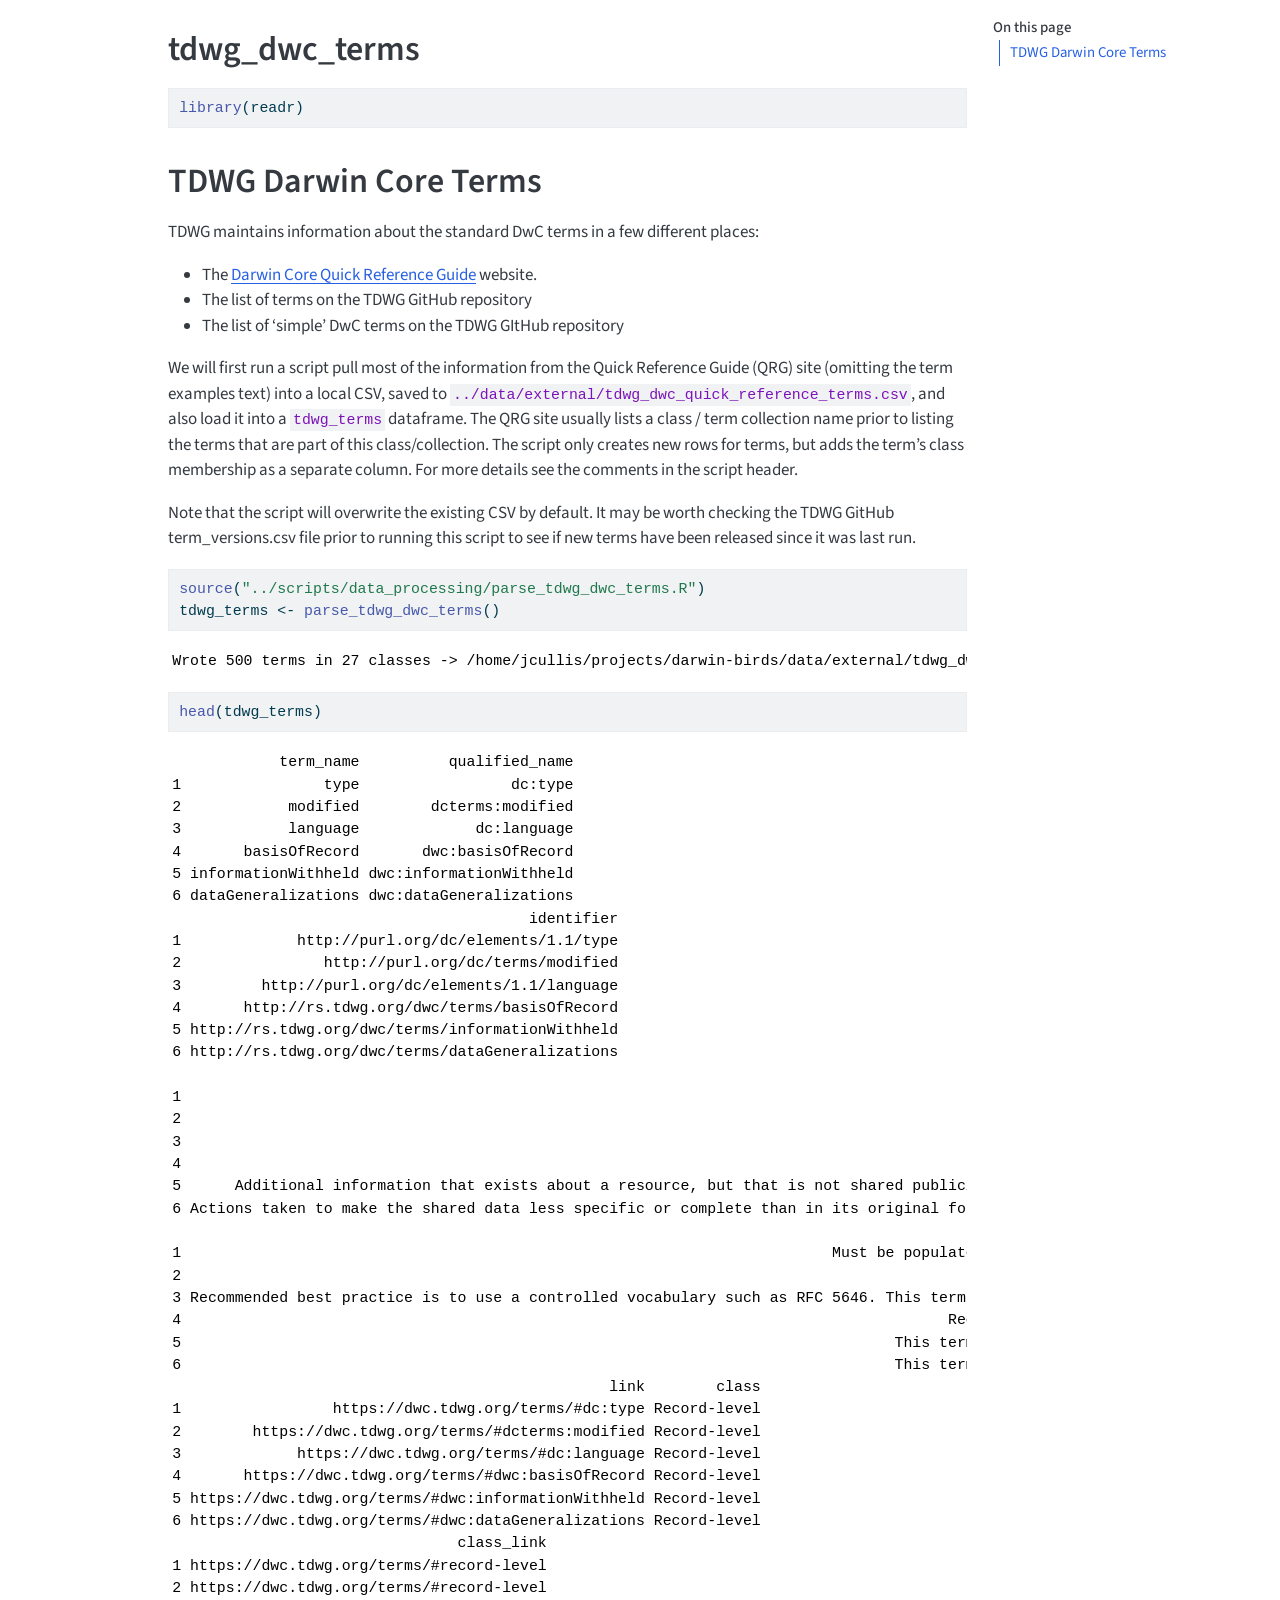
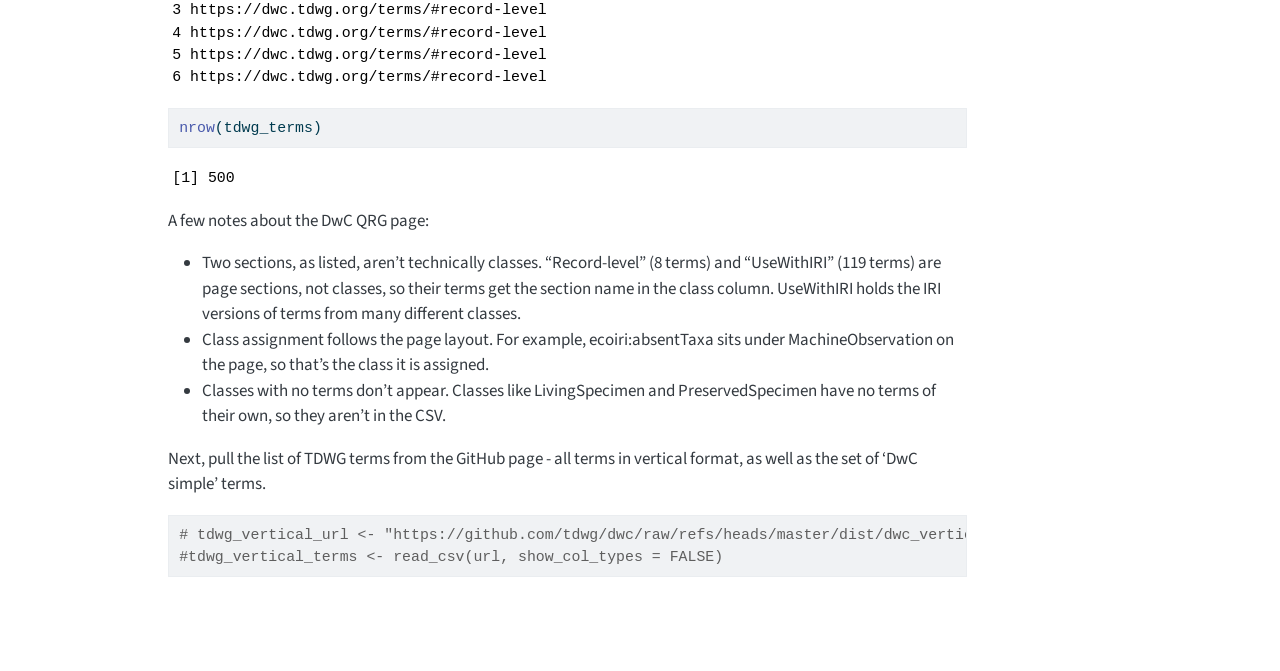
==== docs/tdwg_dwc_terms.html @ 23da7d36 "add rendered html for quarto notebooks in docs/ folder." ====
<!DOCTYPE html>
<html xmlns="http://www.w3.org/1999/xhtml" lang="en" xml:lang="en"><head>

<meta charset="utf-8">
<meta name="generator" content="quarto-1.9.38">

<meta name="viewport" content="width=device-width, initial-scale=1.0, user-scalable=yes">


<title>tdwg_dwc_terms – My Project</title>
<style>
/* Default styles provided by pandoc.
** See https://pandoc.org/MANUAL.html#variables-for-html for config info.
*/
code{white-space: pre-wrap;}
span.smallcaps{font-variant: small-caps;}
div.columns{display: flex; gap: min(4vw, 1.5em);}
div.column{flex: auto; overflow-x: auto;}
div.hanging-indent{margin-left: 1.5em; text-indent: -1.5em;}
ul.task-list{list-style: none;}
ul.task-list li input[type="checkbox"] {
  width: 0.8em;
  margin: 0 0.8em 0.2em -1em; /* quarto-specific, see https://github.com/quarto-dev/quarto-cli/issues/4556 */ 
  vertical-align: middle;
}
/* CSS for syntax highlighting */
html { -webkit-text-size-adjust: 100%; }
pre > code.sourceCode { white-space: pre; position: relative; }
pre > code.sourceCode > span { display: inline-block; line-height: 1.25; }
pre > code.sourceCode > span:empty { height: 1.2em; }
.sourceCode { overflow: visible; }
code.sourceCode > span { color: inherit; text-decoration: inherit; }
div.sourceCode { margin: 1em 0; }
pre.sourceCode { margin: 0; }
@media screen {
div.sourceCode { overflow: auto; }
}
@media print {
pre > code.sourceCode { white-space: pre-wrap; }
pre > code.sourceCode > span { text-indent: -5em; padding-left: 5em; }
}
pre.numberSource code
  { counter-reset: source-line 0; }
pre.numberSource code > span
  { position: relative; left: -4em; counter-increment: source-line; }
pre.numberSource code > span > a:first-child::before
  { content: counter(source-line);
    position: relative; left: -1em; text-align: right; vertical-align: baseline;
    border: none; display: inline-block;
    -webkit-touch-callout: none; -webkit-user-select: none;
    -khtml-user-select: none; -moz-user-select: none;
    -ms-user-select: none; user-select: none;
    padding: 0 4px; width: 4em;
  }
pre.numberSource { margin-left: 3em;  padding-left: 4px; }
div.sourceCode
  {   }
@media screen {
pre > code.sourceCode > span > a:first-child::before { text-decoration: underline; }
}
</style>


<script src="site_libs/quarto-nav/quarto-nav.js"></script>
<script src="site_libs/clipboard/clipboard.min.js"></script>
<script src="site_libs/quarto-search/autocomplete.umd.js"></script>
<script src="site_libs/quarto-search/fuse.min.js"></script>
<script src="site_libs/quarto-search/quarto-search.js"></script>
<meta name="quarto:offset" content="./">
<script src="site_libs/quarto-html/quarto.js" type="module"></script>
<script src="site_libs/quarto-html/tabsets/tabsets.js" type="module"></script>
<script src="site_libs/quarto-html/popper.min.js"></script>
<script src="site_libs/quarto-html/tippy.umd.min.js"></script>
<script src="site_libs/quarto-html/anchor.min.js"></script>
<link href="site_libs/quarto-html/tippy.css" rel="stylesheet">
<link href="site_libs/quarto-html/quarto-syntax-highlighting-15634bcf2e68342d4ad2dfa704d543f6.css" rel="stylesheet" id="quarto-text-highlighting-styles">
<script src="site_libs/bootstrap/bootstrap.min.js"></script>
<link href="site_libs/bootstrap/bootstrap-icons.css" rel="stylesheet">
<link href="site_libs/bootstrap/bootstrap-7b82a6119144b28700c9a8a4de5fe37f.min.css" rel="stylesheet" append-hash="true" id="quarto-bootstrap" data-mode="light">
<script id="quarto-search-options" type="application/json">{
  "location": "sidebar",
  "copy-button": false,
  "collapse-after": 3,
  "panel-placement": "start",
  "type": "textbox",
  "limit": 50,
  "keyboard-shortcut": [
    "f",
    "/",
    "s"
  ],
  "show-item-context": false,
  "language": {
    "search-no-results-text": "No results",
    "search-matching-documents-text": "matching documents",
    "search-copy-link-title": "Copy link to search",
    "search-hide-matches-text": "Hide additional matches",
    "search-more-match-text": "more match in this document",
    "search-more-matches-text": "more matches in this document",
    "search-clear-button-title": "Clear",
    "search-text-placeholder": "",
    "search-detached-cancel-button-title": "Cancel",
    "search-submit-button-title": "Submit",
    "search-label": "Search"
  }
}</script>


</head>

<body class="quarto-light">

<div id="quarto-search-results"></div>
<!-- content -->
<div id="quarto-content" class="quarto-container page-columns page-rows-contents page-layout-article">
<!-- sidebar -->
<!-- margin-sidebar -->
    <div id="quarto-margin-sidebar" class="sidebar margin-sidebar">
        <nav id="TOC" role="doc-toc" class="toc-active">
    <h2 id="toc-title">On this page</h2>
   
  <ul>
  <li><a href="#tdwg-darwin-core-terms" id="toc-tdwg-darwin-core-terms" class="nav-link active" data-scroll-target="#tdwg-darwin-core-terms">TDWG Darwin Core Terms</a></li>
  </ul>
</nav>
    </div>
<!-- main -->
<main class="content" id="quarto-document-content">

<header id="title-block-header" class="quarto-title-block default">
<div class="quarto-title">
<h1 class="title">tdwg_dwc_terms</h1>
</div>



<div class="quarto-title-meta">

    
  
    
  </div>
  


</header>


<div class="cell">
<div class="code-copy-outer-scaffold"><div class="sourceCode cell-code" id="cb1"><pre class="sourceCode r code-with-copy"><code class="sourceCode r"><span id="cb1-1"><a href="#cb1-1" aria-hidden="true" tabindex="-1"></a><span class="fu">library</span>(readr)</span></code></pre></div><button title="Copy to Clipboard" class="code-copy-button"><i class="bi"></i></button></div>
</div>
<section id="tdwg-darwin-core-terms" class="level1">
<h1>TDWG Darwin Core Terms</h1>
<p>TDWG maintains information about the standard DwC terms in a few different places:</p>
<ul>
<li>The <a href="https://dwc.tdwg.org/terms/">Darwin Core Quick Reference Guide</a> website.</li>
<li>The list of terms on the TDWG GitHub repository</li>
<li>The list of ‘simple’ DwC terms on the TDWG GItHub repository</li>
</ul>
<p>We will first run a script pull most of the information from the Quick Reference Guide (QRG) site (omitting the term examples text) into a local CSV, saved to <code>../data/external/tdwg_dwc_quick_reference_terms.csv</code>, and also load it into a <code>tdwg_terms</code> dataframe. The QRG site usually lists a class / term collection name prior to listing the terms that are part of this class/collection. The script only creates new rows for terms, but adds the term’s class membership as a separate column. For more details see the comments in the script header.</p>
<p>Note that the script will overwrite the existing CSV by default. It may be worth checking the TDWG GitHub term_versions.csv file prior to running this script to see if new terms have been released since it was last run.</p>
<div class="cell">
<div class="code-copy-outer-scaffold"><div class="sourceCode cell-code" id="cb2"><pre class="sourceCode r code-with-copy"><code class="sourceCode r"><span id="cb2-1"><a href="#cb2-1" aria-hidden="true" tabindex="-1"></a><span class="fu">source</span>(<span class="st">"../scripts/data_processing/parse_tdwg_dwc_terms.R"</span>)</span>
<span id="cb2-2"><a href="#cb2-2" aria-hidden="true" tabindex="-1"></a>tdwg_terms <span class="ot">&lt;-</span> <span class="fu">parse_tdwg_dwc_terms</span>()</span></code></pre></div><button title="Copy to Clipboard" class="code-copy-button"><i class="bi"></i></button></div>
<div class="cell-output cell-output-stderr">
<pre><code>Wrote 500 terms in 27 classes -&gt; /home/jcullis/projects/darwin-birds/data/external/tdwg_dwc_quick_reference_terms.csv</code></pre>
</div>
<div class="code-copy-outer-scaffold"><div class="sourceCode cell-code" id="cb4"><pre class="sourceCode r code-with-copy"><code class="sourceCode r"><span id="cb4-1"><a href="#cb4-1" aria-hidden="true" tabindex="-1"></a><span class="fu">head</span>(tdwg_terms)</span></code></pre></div><button title="Copy to Clipboard" class="code-copy-button"><i class="bi"></i></button></div>
<div class="cell-output cell-output-stdout">
<pre><code>            term_name          qualified_name
1                type                 dc:type
2            modified        dcterms:modified
3            language             dc:language
4       basisOfRecord       dwc:basisOfRecord
5 informationWithheld dwc:informationWithheld
6 dataGeneralizations dwc:dataGeneralizations
                                        identifier
1             http://purl.org/dc/elements/1.1/type
2                http://purl.org/dc/terms/modified
3         http://purl.org/dc/elements/1.1/language
4       http://rs.tdwg.org/dwc/terms/basisOfRecord
5 http://rs.tdwg.org/dwc/terms/informationWithheld
6 http://rs.tdwg.org/dwc/terms/dataGeneralizations
                                                                                                                                                                definition
1                                                                                                                                     The nature or genre of the resource.
2                                                                                                                                  Date on which the resource was changed.
3                                                                                                                                              A language of the resource.
4                                                                                                                                  The specific nature of the data record.
5      Additional information that exists about a resource, but that is not shared publicly. Suggests that alternative data of higher quality may be available on request.
6 Actions taken to make the shared data less specific or complete than in its original form. Suggests that alternative data of higher quality may be available on request.
                                                                                                                                                                                                                           notes
1                                                                         Must be populated with a value from the DCMI type vocabulary (https://www.dublincore.org/specifications/dublin-core/dcmi-type-vocabulary/2010-10-11/).
2                                                                                                                                                   Recommended best practice is to use a date that conforms to ISO 8601-1:2019.
3 Recommended best practice is to use a controlled vocabulary such as RFC 5646. This term has an equivalent in the dcterms: namespace that allows only an IRI as a value, whereas this term allows for any string literal value.
4                                                                                      Recommended best practice is to use a controlled vocabulary such as the set of local names of the identifiers for classes in Darwin Core.
5                                                                                This term has an equivalent in the dwciri: namespace that allows only an IRI as a value, whereas this term allows for any string literal value.
6                                                                                This term has an equivalent in the dwciri: namespace that allows only an IRI as a value, whereas this term allows for any string literal value.
                                                 link        class
1                 https://dwc.tdwg.org/terms/#dc:type Record-level
2        https://dwc.tdwg.org/terms/#dcterms:modified Record-level
3             https://dwc.tdwg.org/terms/#dc:language Record-level
4       https://dwc.tdwg.org/terms/#dwc:basisOfRecord Record-level
5 https://dwc.tdwg.org/terms/#dwc:informationWithheld Record-level
6 https://dwc.tdwg.org/terms/#dwc:dataGeneralizations Record-level
                                class_link
1 https://dwc.tdwg.org/terms/#record-level
2 https://dwc.tdwg.org/terms/#record-level
3 https://dwc.tdwg.org/terms/#record-level
4 https://dwc.tdwg.org/terms/#record-level
5 https://dwc.tdwg.org/terms/#record-level
6 https://dwc.tdwg.org/terms/#record-level</code></pre>
</div>
<div class="code-copy-outer-scaffold"><div class="sourceCode cell-code" id="cb6"><pre class="sourceCode r code-with-copy"><code class="sourceCode r"><span id="cb6-1"><a href="#cb6-1" aria-hidden="true" tabindex="-1"></a><span class="fu">nrow</span>(tdwg_terms)</span></code></pre></div><button title="Copy to Clipboard" class="code-copy-button"><i class="bi"></i></button></div>
<div class="cell-output cell-output-stdout">
<pre><code>[1] 500</code></pre>
</div>
</div>
<p>A few notes about the DwC QRG page:</p>
<ul>
<li>Two sections, as listed, aren’t technically classes. “Record-level” (8 terms) and “UseWithIRI” (119 terms) are page sections, not classes, so their terms get the section name in the class column. UseWithIRI holds the IRI versions of terms from many different classes.</li>
<li>Class assignment follows the page layout. For example, ecoiri:absentTaxa sits under MachineObservation on the page, so that’s the class it is assigned.</li>
<li>Classes with no terms don’t appear. Classes like LivingSpecimen and PreservedSpecimen have no terms of their own, so they aren’t in the CSV.</li>
</ul>
<p>Next, pull the list of TDWG terms from the GitHub page - all terms in vertical format, as well as the set of ‘DwC simple’ terms.</p>
<div class="cell">
<div class="code-copy-outer-scaffold"><div class="sourceCode cell-code" id="cb8"><pre class="sourceCode r code-with-copy"><code class="sourceCode r"><span id="cb8-1"><a href="#cb8-1" aria-hidden="true" tabindex="-1"></a><span class="co"># tdwg_vertical_url &lt;- "https://github.com/tdwg/dwc/raw/refs/heads/master/dist/dwc_vertical.csv"</span></span>
<span id="cb8-2"><a href="#cb8-2" aria-hidden="true" tabindex="-1"></a><span class="co">#tdwg_vertical_terms &lt;- read_csv(url, show_col_types = FALSE)</span></span></code></pre></div><button title="Copy to Clipboard" class="code-copy-button"><i class="bi"></i></button></div>
</div>


</section>

</main> <!-- /main -->
<script id="quarto-html-after-body" type="application/javascript">
  window.document.addEventListener("DOMContentLoaded", function (event) {
    const icon = "";
    const anchorJS = new window.AnchorJS();
    anchorJS.options = {
      placement: 'right',
      icon: icon
    };
    anchorJS.add('.anchored');
    const isCodeAnnotation = (el) => {
      for (const clz of el.classList) {
        if (clz.startsWith('code-annotation-')) {                     
          return true;
        }
      }
      return false;
    }
    const onCopySuccess = function(e) {
      // button target
      const button = e.trigger;
      // don't keep focus
      button.blur();
      // flash "checked"
      button.classList.add('code-copy-button-checked');
      var currentTitle = button.getAttribute("title");
      button.setAttribute("title", "Copied!");
      let tooltip;
      if (window.bootstrap) {
        button.setAttribute("data-bs-toggle", "tooltip");
        button.setAttribute("data-bs-placement", "left");
        button.setAttribute("data-bs-title", "Copied!");
        tooltip = new bootstrap.Tooltip(button, 
          { trigger: "manual", 
            customClass: "code-copy-button-tooltip",
            offset: [0, -8]});
        tooltip.show();    
      }
      setTimeout(function() {
        if (tooltip) {
          tooltip.hide();
          button.removeAttribute("data-bs-title");
          button.removeAttribute("data-bs-toggle");
          button.removeAttribute("data-bs-placement");
        }
        button.setAttribute("title", currentTitle);
        button.classList.remove('code-copy-button-checked');
      }, 1000);
      // clear code selection
      e.clearSelection();
    }
    const getTextToCopy = function(trigger) {
      const outerScaffold = trigger.parentElement.cloneNode(true);
      const codeEl = outerScaffold.querySelector('code');
      for (const childEl of codeEl.children) {
        if (isCodeAnnotation(childEl)) {
          childEl.remove();
        }
      }
      return codeEl.innerText;
    }
    const clipboard = new window.ClipboardJS('.code-copy-button:not([data-in-quarto-modal])', {
      text: getTextToCopy
    });
    clipboard.on('success', onCopySuccess);
    if (window.document.getElementById('quarto-embedded-source-code-modal')) {
      const clipboardModal = new window.ClipboardJS('.code-copy-button[data-in-quarto-modal]', {
        text: getTextToCopy,
        container: window.document.getElementById('quarto-embedded-source-code-modal')
      });
      clipboardModal.on('success', onCopySuccess);
    }
      var localhostRegex = new RegExp(/^(?:http|https):\/\/localhost\:?[0-9]*\//);
      var mailtoRegex = new RegExp(/^mailto:/);
        var filterRegex = new RegExp('/' + window.location.host + '/');
      var isInternal = (href) => {
          return filterRegex.test(href) || localhostRegex.test(href) || mailtoRegex.test(href);
      }
      // Inspect non-navigation links and adorn them if external
     var links = window.document.querySelectorAll('a[href]:not(.nav-link):not(.navbar-brand):not(.toc-action):not(.sidebar-link):not(.sidebar-item-toggle):not(.pagination-link):not(.no-external):not([aria-hidden]):not(.dropdown-item):not(.quarto-navigation-tool):not(.about-link)');
      for (var i=0; i<links.length; i++) {
        const link = links[i];
        if (!isInternal(link.href)) {
          // undo the damage that might have been done by quarto-nav.js in the case of
          // links that we want to consider external
          if (link.dataset.originalHref !== undefined) {
            link.href = link.dataset.originalHref;
          }
        }
      }
    function tippyHover(el, contentFn, onTriggerFn, onUntriggerFn) {
      const config = {
        allowHTML: true,
        maxWidth: 500,
        delay: 100,
        arrow: false,
        appendTo: function(el) {
            return el.parentElement;
        },
        interactive: true,
        interactiveBorder: 10,
        theme: 'quarto',
        placement: 'bottom-start',
      };
      if (contentFn) {
        config.content = contentFn;
      }
      if (onTriggerFn) {
        config.onTrigger = onTriggerFn;
      }
      if (onUntriggerFn) {
        config.onUntrigger = onUntriggerFn;
      }
      window.tippy(el, config); 
    }
    const noterefs = window.document.querySelectorAll('a[role="doc-noteref"]');
    for (var i=0; i<noterefs.length; i++) {
      const ref = noterefs[i];
      tippyHover(ref, function() {
        // use id or data attribute instead here
        let href = ref.getAttribute('data-footnote-href') || ref.getAttribute('href');
        try { href = new URL(href).hash; } catch {}
        const id = href.replace(/^#\/?/, "");
        const note = window.document.getElementById(id);
        if (note) {
          return note.innerHTML;
        } else {
          return "";
        }
      });
    }
    const xrefs = window.document.querySelectorAll('a.quarto-xref');
    const processXRef = (id, note) => {
      // Strip column container classes
      const stripColumnClz = (el) => {
        el.classList.remove("page-full", "page-columns");
        if (el.children) {
          for (const child of el.children) {
            stripColumnClz(child);
          }
        }
      }
      stripColumnClz(note)
      if (id === null || id.startsWith('sec-')) {
        // Special case sections, only their first couple elements
        const container = document.createElement("div");
        if (note.children && note.children.length > 2) {
          container.appendChild(note.children[0].cloneNode(true));
          for (let i = 1; i < note.children.length; i++) {
            const child = note.children[i];
            if (child.tagName === "P" && child.innerText === "") {
              continue;
            } else {
              container.appendChild(child.cloneNode(true));
              break;
            }
          }
          if (window.Quarto?.typesetMath) {
            window.Quarto.typesetMath(container);
          }
          return container.innerHTML
        } else {
          if (window.Quarto?.typesetMath) {
            window.Quarto.typesetMath(note);
          }
          return note.innerHTML;
        }
      } else {
        // Remove any anchor links if they are present
        const anchorLink = note.querySelector('a.anchorjs-link');
        if (anchorLink) {
          anchorLink.remove();
        }
        if (window.Quarto?.typesetMath) {
          window.Quarto.typesetMath(note);
        }
        if (note.classList.contains("callout")) {
          return note.outerHTML;
        } else {
          return note.innerHTML;
        }
      }
    }
    for (var i=0; i<xrefs.length; i++) {
      const xref = xrefs[i];
      tippyHover(xref, undefined, function(instance) {
        instance.disable();
        let url = xref.getAttribute('href');
        let hash = undefined; 
        if (url.startsWith('#')) {
          hash = url;
        } else {
          try { hash = new URL(url).hash; } catch {}
        }
        if (hash) {
          const id = hash.replace(/^#\/?/, "");
          const note = window.document.getElementById(id);
          if (note !== null) {
            try {
              const html = processXRef(id, note.cloneNode(true));
              instance.setContent(html);
            } finally {
              instance.enable();
              instance.show();
            }
          } else {
            // See if we can fetch this
            fetch(url.split('#')[0])
            .then(res => res.text())
            .then(html => {
              const parser = new DOMParser();
              const htmlDoc = parser.parseFromString(html, "text/html");
              const note = htmlDoc.getElementById(id);
              if (note !== null) {
                const html = processXRef(id, note);
                instance.setContent(html);
              } 
            }).finally(() => {
              instance.enable();
              instance.show();
            });
          }
        } else {
          // See if we can fetch a full url (with no hash to target)
          // This is a special case and we should probably do some content thinning / targeting
          fetch(url)
          .then(res => res.text())
          .then(html => {
            const parser = new DOMParser();
            const htmlDoc = parser.parseFromString(html, "text/html");
            const note = htmlDoc.querySelector('main.content');
            if (note !== null) {
              // This should only happen for chapter cross references
              // (since there is no id in the URL)
              // remove the first header
              if (note.children.length > 0 && note.children[0].tagName === "HEADER") {
                note.children[0].remove();
              }
              const html = processXRef(null, note);
              instance.setContent(html);
            } 
          }).finally(() => {
            instance.enable();
            instance.show();
          });
        }
      }, function(instance) {
      });
    }
        let selectedAnnoteEl;
        const selectorForAnnotation = ( cell, annotation) => {
          let cellAttr = 'data-code-cell="' + cell + '"';
          let lineAttr = 'data-code-annotation="' +  annotation + '"';
          const selector = 'span[' + cellAttr + '][' + lineAttr + ']';
          return selector;
        }
        const selectCodeLines = (annoteEl) => {
          const doc = window.document;
          const targetCell = annoteEl.getAttribute("data-target-cell");
          const targetAnnotation = annoteEl.getAttribute("data-target-annotation");
          const annoteSpan = window.document.querySelector(selectorForAnnotation(targetCell, targetAnnotation));
          const lines = annoteSpan.getAttribute("data-code-lines").split(",");
          const lineIds = lines.map((line) => {
            return targetCell + "-" + line;
          })
          let top = null;
          let height = null;
          let parent = null;
          if (lineIds.length > 0) {
              //compute the position of the single el (top and bottom and make a div)
              const el = window.document.getElementById(lineIds[0]);
              top = el.offsetTop;
              height = el.offsetHeight;
              parent = el.parentElement.parentElement;
            if (lineIds.length > 1) {
              const lastEl = window.document.getElementById(lineIds[lineIds.length - 1]);
              const bottom = lastEl.offsetTop + lastEl.offsetHeight;
              height = bottom - top;
            }
            if (top !== null && height !== null && parent !== null) {
              // cook up a div (if necessary) and position it 
              let div = window.document.getElementById("code-annotation-line-highlight");
              if (div === null) {
                div = window.document.createElement("div");
                div.setAttribute("id", "code-annotation-line-highlight");
                div.style.position = 'absolute';
                parent.appendChild(div);
              }
              div.style.top = top - 2 + "px";
              div.style.height = height + 4 + "px";
              div.style.left = 0;
              let gutterDiv = window.document.getElementById("code-annotation-line-highlight-gutter");
              if (gutterDiv === null) {
                gutterDiv = window.document.createElement("div");
                gutterDiv.setAttribute("id", "code-annotation-line-highlight-gutter");
                gutterDiv.style.position = 'absolute';
                const codeCell = window.document.getElementById(targetCell);
                const gutter = codeCell.querySelector('.code-annotation-gutter');
                gutter.appendChild(gutterDiv);
              }
              gutterDiv.style.top = top - 2 + "px";
              gutterDiv.style.height = height + 4 + "px";
            }
            selectedAnnoteEl = annoteEl;
          }
        };
        const unselectCodeLines = () => {
          const elementsIds = ["code-annotation-line-highlight", "code-annotation-line-highlight-gutter"];
          elementsIds.forEach((elId) => {
            const div = window.document.getElementById(elId);
            if (div) {
              div.remove();
            }
          });
          selectedAnnoteEl = undefined;
        };
          // Handle positioning of the toggle
      window.addEventListener(
        "resize",
        throttle(() => {
          elRect = undefined;
          if (selectedAnnoteEl) {
            selectCodeLines(selectedAnnoteEl);
          }
        }, 10)
      );
      function throttle(fn, ms) {
      let throttle = false;
      let timer;
        return (...args) => {
          if(!throttle) { // first call gets through
              fn.apply(this, args);
              throttle = true;
          } else { // all the others get throttled
              if(timer) clearTimeout(timer); // cancel #2
              timer = setTimeout(() => {
                fn.apply(this, args);
                timer = throttle = false;
              }, ms);
          }
        };
      }
        // Attach click handler to the DT
        const annoteDls = window.document.querySelectorAll('dt[data-target-cell]');
        for (const annoteDlNode of annoteDls) {
          annoteDlNode.addEventListener('click', (event) => {
            const clickedEl = event.target;
            if (clickedEl !== selectedAnnoteEl) {
              unselectCodeLines();
              const activeEl = window.document.querySelector('dt[data-target-cell].code-annotation-active');
              if (activeEl) {
                activeEl.classList.remove('code-annotation-active');
              }
              selectCodeLines(clickedEl);
              clickedEl.classList.add('code-annotation-active');
            } else {
              // Unselect the line
              unselectCodeLines();
              clickedEl.classList.remove('code-annotation-active');
            }
          });
        }
    const findCites = (el) => {
      const parentEl = el.parentElement;
      if (parentEl) {
        const cites = parentEl.dataset.cites;
        if (cites) {
          return {
            el,
            cites: cites.split(' ')
          };
        } else {
          return findCites(el.parentElement)
        }
      } else {
        return undefined;
      }
    };
    var bibliorefs = window.document.querySelectorAll('a[role="doc-biblioref"]');
    for (var i=0; i<bibliorefs.length; i++) {
      const ref = bibliorefs[i];
      const citeInfo = findCites(ref);
      if (citeInfo) {
        tippyHover(citeInfo.el, function() {
          var popup = window.document.createElement('div');
          citeInfo.cites.forEach(function(cite) {
            var citeDiv = window.document.createElement('div');
            citeDiv.classList.add('hanging-indent');
            citeDiv.classList.add('csl-entry');
            var biblioDiv = window.document.getElementById('ref-' + cite);
            if (biblioDiv) {
              citeDiv.innerHTML = biblioDiv.innerHTML;
            }
            popup.appendChild(citeDiv);
          });
          return popup.innerHTML;
        });
      }
    }
  });
  </script>
</div> <!-- /content -->




</body></html>
---- docs/site_libs/quarto-html/tippy.css ----
.tippy-box[data-animation=fade][data-state=hidden]{opacity:0}[data-tippy-root]{max-width:calc(100vw - 10px)}.tippy-box{position:relative;background-color:#333;color:#fff;border-radius:4px;font-size:14px;line-height:1.4;white-space:normal;outline:0;transition-property:transform,visibility,opacity}.tippy-box[data-placement^=top]>.tippy-arrow{bottom:0}.tippy-box[data-placement^=top]>.tippy-arrow:before{bottom:-7px;left:0;border-width:8px 8px 0;border-top-color:initial;transform-origin:center top}.tippy-box[data-placement^=bottom]>.tippy-arrow{top:0}.tippy-box[data-placement^=bottom]>.tippy-arrow:before{top:-7px;left:0;border-width:0 8px 8px;border-bottom-color:initial;transform-origin:center bottom}.tippy-box[data-placement^=left]>.tippy-arrow{right:0}.tippy-box[data-placement^=left]>.tippy-arrow:before{border-width:8px 0 8px 8px;border-left-color:initial;right:-7px;transform-origin:center left}.tippy-box[data-placement^=right]>.tippy-arrow{left:0}.tippy-box[data-placement^=right]>.tippy-arrow:before{left:-7px;border-width:8px 8px 8px 0;border-right-color:initial;transform-origin:center right}.tippy-box[data-inertia][data-state=visible]{transition-timing-function:cubic-bezier(.54,1.5,.38,1.11)}.tippy-arrow{width:16px;height:16px;color:#333}.tippy-arrow:before{content:"";position:absolute;border-color:transparent;border-style:solid}.tippy-content{position:relative;padding:5px 9px;z-index:1}
---- docs/site_libs/quarto-html/quarto-syntax-highlighting-15634bcf2e68342d4ad2dfa704d543f6.css ----
/* quarto syntax highlight colors */
:root {
  --quarto-hl-ot-color: #003B4F;
  --quarto-hl-at-color: #657422;
  --quarto-hl-ss-color: #20794D;
  --quarto-hl-an-color: #5E5E5E;
  --quarto-hl-fu-color: #4758AB;
  --quarto-hl-st-color: #20794D;
  --quarto-hl-cf-color: #003B4F;
  --quarto-hl-op-color: #5E5E5E;
  --quarto-hl-er-color: #AD0000;
  --quarto-hl-bn-color: #AD0000;
  --quarto-hl-al-color: #AD0000;
  --quarto-hl-va-color: #111111;
  --quarto-hl-bu-color: inherit;
  --quarto-hl-ex-color: inherit;
  --quarto-hl-pp-color: #AD0000;
  --quarto-hl-in-color: #5E5E5E;
  --quarto-hl-vs-color: #20794D;
  --quarto-hl-wa-color: #5E5E5E;
  --quarto-hl-do-color: #5E5E5E;
  --quarto-hl-im-color: #00769E;
  --quarto-hl-ch-color: #20794D;
  --quarto-hl-dt-color: #AD0000;
  --quarto-hl-fl-color: #AD0000;
  --quarto-hl-co-color: #5E5E5E;
  --quarto-hl-cv-color: #5E5E5E;
  --quarto-hl-cn-color: #8f5902;
  --quarto-hl-sc-color: #5E5E5E;
  --quarto-hl-dv-color: #AD0000;
  --quarto-hl-kw-color: #003B4F;
}

/* other quarto variables */
:root {
  --quarto-font-monospace: SFMono-Regular, Menlo, Monaco, Consolas, "Liberation Mono", "Courier New", monospace;
}

/* syntax highlight based on Pandoc's rules */
pre > code.sourceCode > span {
  color: #003B4F;
}

code.sourceCode > span {
  color: #003B4F;
}

div.sourceCode,
div.sourceCode pre.sourceCode {
  color: #003B4F;
}

/* Normal */
code span {
  color: #003B4F;
}

/* Alert */
code span.al {
  color: #AD0000;
  font-style: inherit;
}

/* Annotation */
code span.an {
  color: #5E5E5E;
  font-style: inherit;
}

/* Attribute */
code span.at {
  color: #657422;
  font-style: inherit;
}

/* BaseN */
code span.bn {
  color: #AD0000;
  font-style: inherit;
}

/* BuiltIn */
code span.bu {
  font-style: inherit;
}

/* ControlFlow */
code span.cf {
  color: #003B4F;
  font-weight: bold;
  font-style: inherit;
}

/* Char */
code span.ch {
  color: #20794D;
  font-style: inherit;
}

/* Constant */
code span.cn {
  color: #8f5902;
  font-style: inherit;
}

/* Comment */
code span.co {
  color: #5E5E5E;
  font-style: inherit;
}

/* CommentVar */
code span.cv {
  color: #5E5E5E;
  font-style: italic;
}

/* Documentation */
code span.do {
  color: #5E5E5E;
  font-style: italic;
}

/* DataType */
code span.dt {
  color: #AD0000;
  font-style: inherit;
}

/* DecVal */
code span.dv {
  color: #AD0000;
  font-style: inherit;
}

/* Error */
code span.er {
  color: #AD0000;
  font-style: inherit;
}

/* Extension */
code span.ex {
  font-style: inherit;
}

/* Float */
code span.fl {
  color: #AD0000;
  font-style: inherit;
}

/* Function */
code span.fu {
  color: #4758AB;
  font-style: inherit;
}

/* Import */
code span.im {
  color: #00769E;
  font-style: inherit;
}

/* Information */
code span.in {
  color: #5E5E5E;
  font-style: inherit;
}

/* Keyword */
code span.kw {
  color: #003B4F;
  font-weight: bold;
  font-style: inherit;
}

/* Operator */
code span.op {
  color: #5E5E5E;
  font-style: inherit;
}

/* Other */
code span.ot {
  color: #003B4F;
  font-style: inherit;
}

/* Preprocessor */
code span.pp {
  color: #AD0000;
  font-style: inherit;
}

/* SpecialChar */
code span.sc {
  color: #5E5E5E;
  font-style: inherit;
}

/* SpecialString */
code span.ss {
  color: #20794D;
  font-style: inherit;
}

/* String */
code span.st {
  color: #20794D;
  font-style: inherit;
}

/* Variable */
code span.va {
  color: #111111;
  font-style: inherit;
}

/* VerbatimString */
code span.vs {
  color: #20794D;
  font-style: inherit;
}

/* Warning */
code span.wa {
  color: #5E5E5E;
  font-style: italic;
}

.prevent-inlining {
  content: "</";
}

/*# sourceMappingURL=f23921c56f73e400b49028c9186a1aa0.css.map */
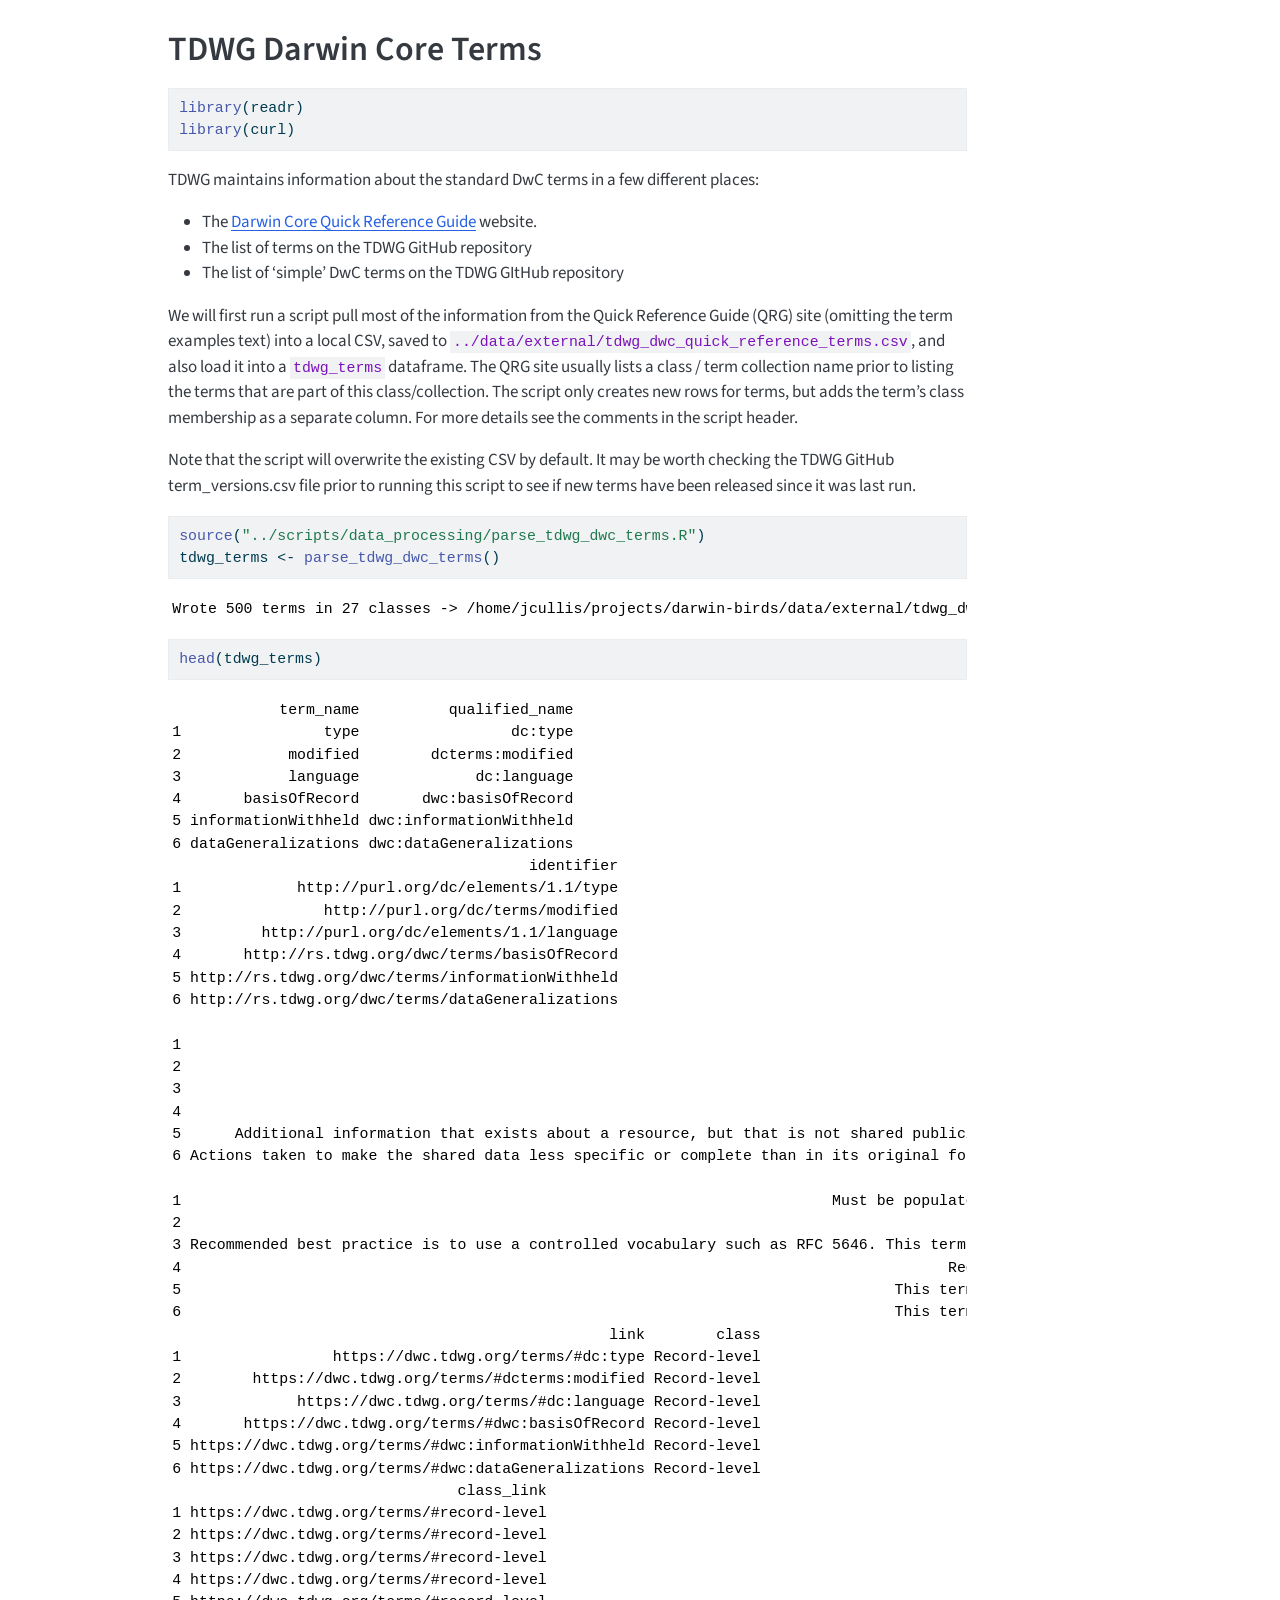
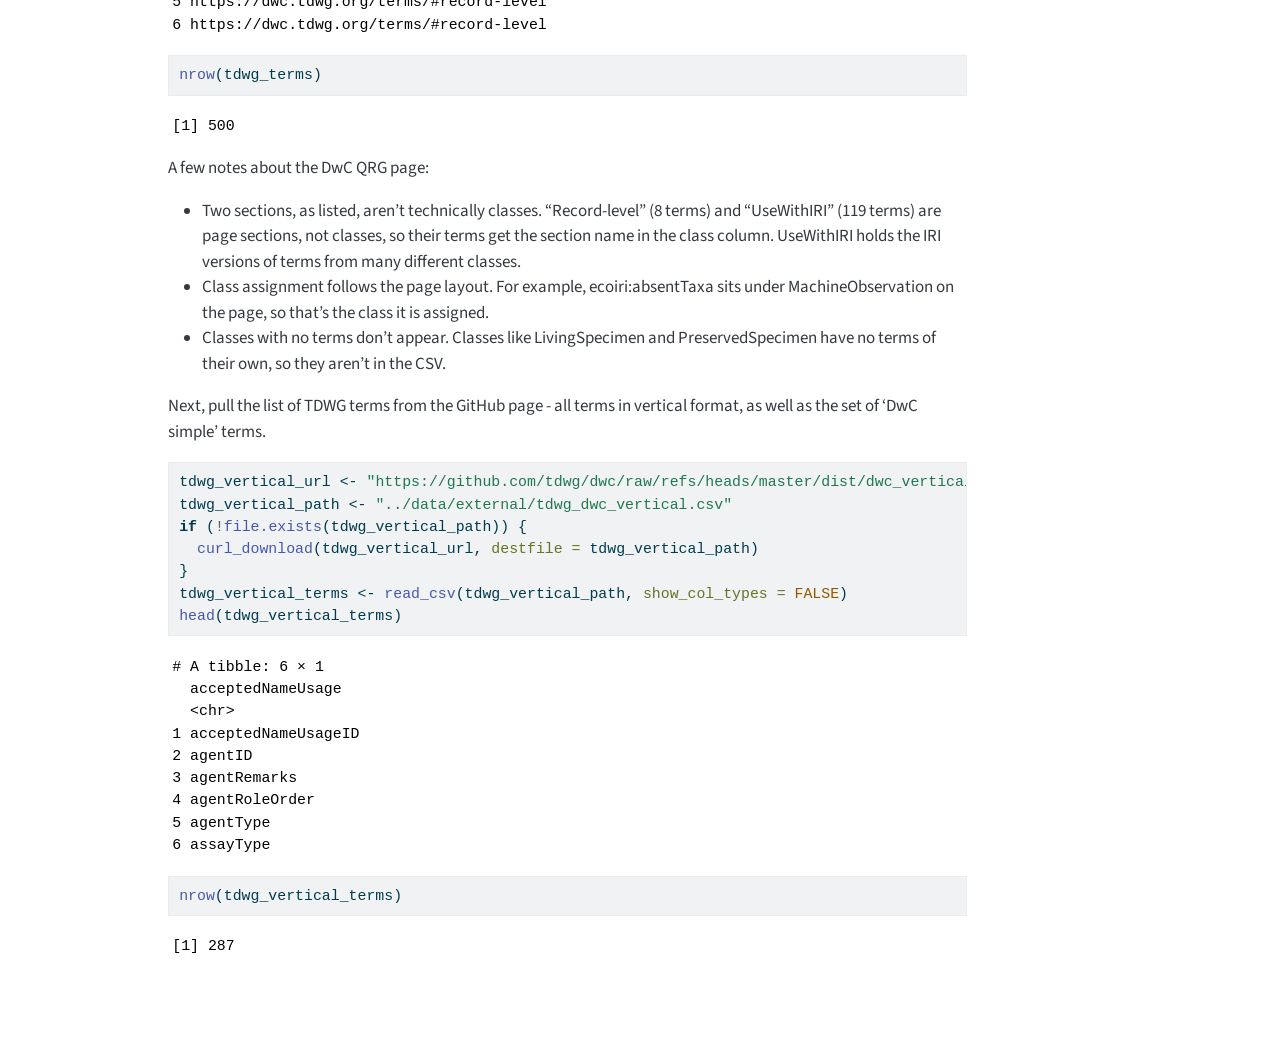
==== commit 45348663: "Add functions to pull in the terms from DwC component / extension term lists." ====
--- a/docs/tdwg_dwc_terms.html
+++ b/docs/tdwg_dwc_terms.html
@@ -7,7 +7,7 @@
 <meta name="viewport" content="width=device-width, initial-scale=1.0, user-scalable=yes">
 
 
-<title>tdwg_dwc_terms – My Project</title>
+<title>TDWG Darwin Core Terms – My Project</title>
 <style>
 /* Default styles provided by pandoc.
 ** See https://pandoc.org/MANUAL.html#variables-for-html for config info.
@@ -115,21 +115,15 @@
 <div id="quarto-content" class="quarto-container page-columns page-rows-contents page-layout-article">
 <!-- sidebar -->
 <!-- margin-sidebar -->
-    <div id="quarto-margin-sidebar" class="sidebar margin-sidebar">
-        <nav id="TOC" role="doc-toc" class="toc-active">
-    <h2 id="toc-title">On this page</h2>
-   
-  <ul>
-  <li><a href="#tdwg-darwin-core-terms" id="toc-tdwg-darwin-core-terms" class="nav-link active" data-scroll-target="#tdwg-darwin-core-terms">TDWG Darwin Core Terms</a></li>
-  </ul>
-</nav>
+    <div id="quarto-margin-sidebar" class="sidebar margin-sidebar zindex-bottom">
+        
     </div>
 <!-- main -->
 <main class="content" id="quarto-document-content">
 
 <header id="title-block-header" class="quarto-title-block default">
 <div class="quarto-title">
-<h1 class="title">tdwg_dwc_terms</h1>
+<h1 class="title">TDWG Darwin Core Terms</h1>
 </div>
 
 
@@ -147,10 +141,9 @@
 
 
 <div class="cell">
-<div class="code-copy-outer-scaffold"><div class="sourceCode cell-code" id="cb1"><pre class="sourceCode r code-with-copy"><code class="sourceCode r"><span id="cb1-1"><a href="#cb1-1" aria-hidden="true" tabindex="-1"></a><span class="fu">library</span>(readr)</span></code></pre></div><button title="Copy to Clipboard" class="code-copy-button"><i class="bi"></i></button></div>
-</div>
-<section id="tdwg-darwin-core-terms" class="level1">
-<h1>TDWG Darwin Core Terms</h1>
+<div class="code-copy-outer-scaffold"><div class="sourceCode cell-code" id="cb1"><pre class="sourceCode r code-with-copy"><code class="sourceCode r"><span id="cb1-1"><a href="#cb1-1" aria-hidden="true" tabindex="-1"></a><span class="fu">library</span>(readr)</span>
+<span id="cb1-2"><a href="#cb1-2" aria-hidden="true" tabindex="-1"></a><span class="fu">library</span>(curl)</span></code></pre></div><button title="Copy to Clipboard" class="code-copy-button"><i class="bi"></i></button></div>
+</div>
 <p>TDWG maintains information about the standard DwC terms in a few different places:</p>
 <ul>
 <li>The <a href="https://dwc.tdwg.org/terms/">Darwin Core Quick Reference Guide</a> website.</li>
@@ -223,12 +216,31 @@
 </ul>
 <p>Next, pull the list of TDWG terms from the GitHub page - all terms in vertical format, as well as the set of ‘DwC simple’ terms.</p>
 <div class="cell">
-<div class="code-copy-outer-scaffold"><div class="sourceCode cell-code" id="cb8"><pre class="sourceCode r code-with-copy"><code class="sourceCode r"><span id="cb8-1"><a href="#cb8-1" aria-hidden="true" tabindex="-1"></a><span class="co"># tdwg_vertical_url &lt;- "https://github.com/tdwg/dwc/raw/refs/heads/master/dist/dwc_vertical.csv"</span></span>
-<span id="cb8-2"><a href="#cb8-2" aria-hidden="true" tabindex="-1"></a><span class="co">#tdwg_vertical_terms &lt;- read_csv(url, show_col_types = FALSE)</span></span></code></pre></div><button title="Copy to Clipboard" class="code-copy-button"><i class="bi"></i></button></div>
-</div>
-
-
-</section>
+<div class="code-copy-outer-scaffold"><div class="sourceCode cell-code" id="cb8"><pre class="sourceCode r code-with-copy"><code class="sourceCode r"><span id="cb8-1"><a href="#cb8-1" aria-hidden="true" tabindex="-1"></a>tdwg_vertical_url <span class="ot">&lt;-</span> <span class="st">"https://github.com/tdwg/dwc/raw/refs/heads/master/dist/dwc_vertical.csv"</span></span>
+<span id="cb8-2"><a href="#cb8-2" aria-hidden="true" tabindex="-1"></a>tdwg_vertical_path <span class="ot">&lt;-</span> <span class="st">"../data/external/tdwg_dwc_vertical.csv"</span></span>
+<span id="cb8-3"><a href="#cb8-3" aria-hidden="true" tabindex="-1"></a><span class="cf">if</span> (<span class="sc">!</span><span class="fu">file.exists</span>(tdwg_vertical_path)) {</span>
+<span id="cb8-4"><a href="#cb8-4" aria-hidden="true" tabindex="-1"></a>  <span class="fu">curl_download</span>(tdwg_vertical_url, <span class="at">destfile =</span> tdwg_vertical_path)</span>
+<span id="cb8-5"><a href="#cb8-5" aria-hidden="true" tabindex="-1"></a>}</span>
+<span id="cb8-6"><a href="#cb8-6" aria-hidden="true" tabindex="-1"></a>tdwg_vertical_terms <span class="ot">&lt;-</span> <span class="fu">read_csv</span>(tdwg_vertical_path, <span class="at">show_col_types =</span> <span class="cn">FALSE</span>)</span>
+<span id="cb8-7"><a href="#cb8-7" aria-hidden="true" tabindex="-1"></a><span class="fu">head</span>(tdwg_vertical_terms)</span></code></pre></div><button title="Copy to Clipboard" class="code-copy-button"><i class="bi"></i></button></div>
+<div class="cell-output cell-output-stdout">
+<pre><code># A tibble: 6 × 1
+  acceptedNameUsage  
+  &lt;chr&gt;              
+1 acceptedNameUsageID
+2 agentID            
+3 agentRemarks       
+4 agentRoleOrder     
+5 agentType          
+6 assayType          </code></pre>
+</div>
+<div class="code-copy-outer-scaffold"><div class="sourceCode cell-code" id="cb10"><pre class="sourceCode r code-with-copy"><code class="sourceCode r"><span id="cb10-1"><a href="#cb10-1" aria-hidden="true" tabindex="-1"></a><span class="fu">nrow</span>(tdwg_vertical_terms)</span></code></pre></div><button title="Copy to Clipboard" class="code-copy-button"><i class="bi"></i></button></div>
+<div class="cell-output cell-output-stdout">
+<pre><code>[1] 287</code></pre>
+</div>
+</div>
+
+
 
 </main> <!-- /main -->
 <script id="quarto-html-after-body" type="application/javascript">
